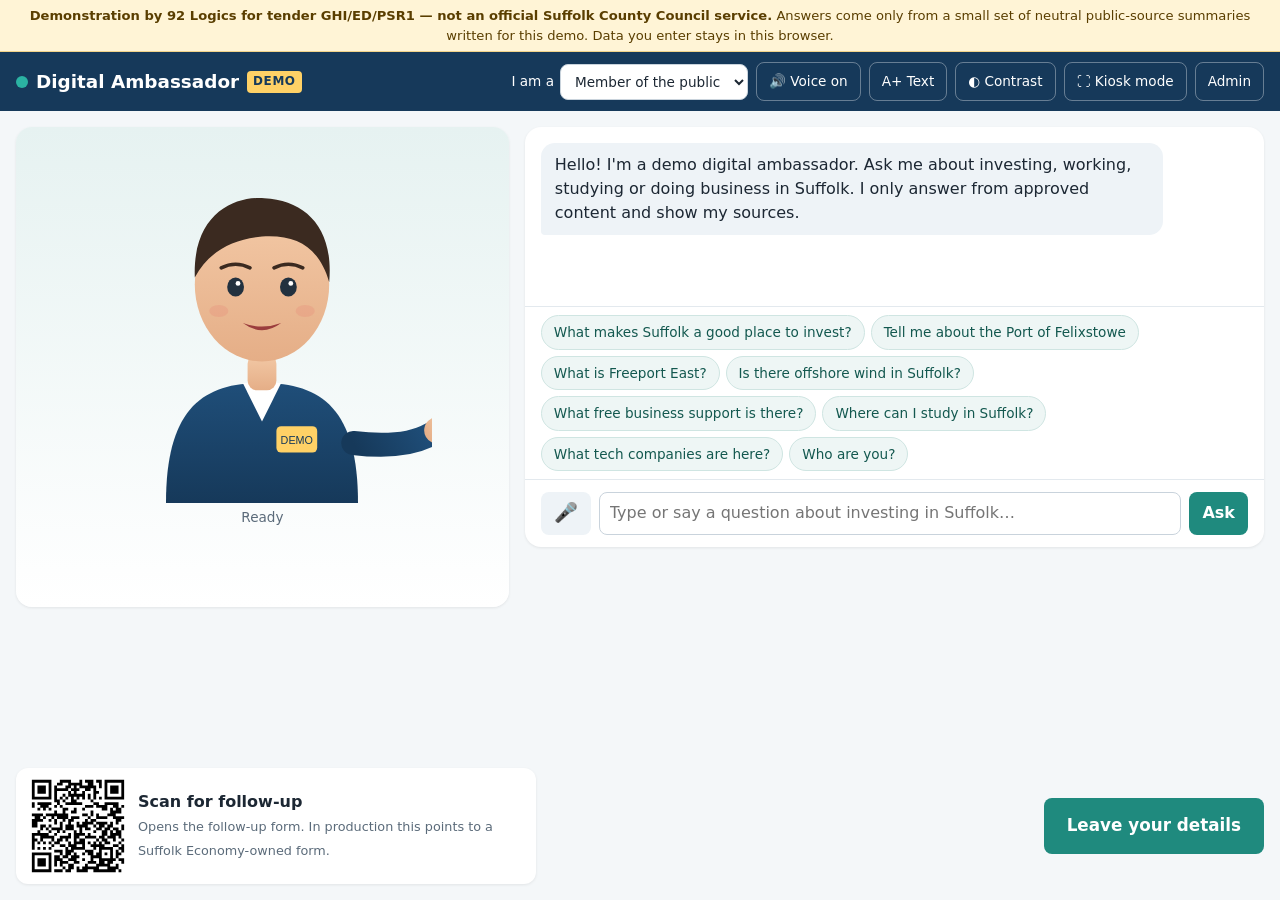
==== index.html @ 6f63621a "Digital Ambassador demo for tender GHI/ED/PSR1 (not an official Suffolk County Council service)" ====
<!doctype html>
<html lang="en-GB">
<head>
<meta charset="utf-8">
<meta name="viewport" content="width=device-width, initial-scale=1">
<title>Digital Ambassador demo (92 Logics) for tender GHI/ED/PSR1</title>
<meta name="description" content="Demonstration by 92 Logics for tender GHI/ED/PSR1. Not an official Suffolk County Council service.">
<link rel="icon" href="data:image/svg+xml,%3Csvg xmlns=%22http://www.w3.org/2000/svg%22 viewBox=%220 0 16 16%22%3E%3Ccircle cx=%228%22 cy=%228%22 r=%227%22 fill=%22%232bb3a3%22/%3E%3C/svg%3E"><link rel="stylesheet" href="styles.css">
</head>
<body>
<div class="disclaimer" role="note" id="disclaimer">
  <strong>Demonstration by 92 Logics for tender GHI/ED/PSR1 — not an official Suffolk County Council service.</strong>
  Answers come only from a small set of neutral public-source summaries written for this demo. Data you enter stays in this browser.
</div>
<header class="top">
  <div class="brand"><span class="dot"></span> Digital Ambassador <span class="tag">DEMO</span></div>
  <nav class="controls" aria-label="Display and accessibility controls">
    <label class="sel">I am a
      <select id="audience" aria-label="Audience">
        <option value="general">Member of the public</option>
        <option value="investor">Investor</option>
        <option value="business">Business</option>
        <option value="student">Student</option>
        <option value="partner">Partner organisation</option>
      </select>
    </label>
    <button id="btnVoice" class="ghost" aria-pressed="true" title="Spoken answers on/off">🔊 Voice on</button>
    <button id="btnText" class="ghost" aria-pressed="false" title="Larger text">A+ Text</button>
    <button id="btnContrast" class="ghost" aria-pressed="false" title="High contrast">◐ Contrast</button>
    <button id="btnKiosk" class="ghost" title="Full-screen event mode">⛶ Kiosk mode</button>
    <a class="ghost admin-link" href="admin.html">Admin</a>
  </nav>
</header>

<main class="stage">
  <section class="avatar-wrap" aria-label="Avatar">
    <div id="avatar" class="avatar idle" aria-hidden="true">
      <svg viewBox="0 0 240 300" width="100%" height="100%" role="img">
        <defs>
          <linearGradient id="g-skin" x1="0" x2="0" y1="0" y2="1"><stop offset="0" stop-color="#f3c9a6"/><stop offset="1" stop-color="#e5ae87"/></linearGradient>
          <linearGradient id="g-coat" x1="0" x2="0" y1="0" y2="1"><stop offset="0" stop-color="#1f4e79"/><stop offset="1" stop-color="#16395a"/></linearGradient>
        </defs>
        <ellipse cx="120" cy="292" rx="80" ry="7" fill="#000" opacity=".12"/>
        <g class="body">
          <path d="M40 300 C40 222 70 200 120 200 C170 200 200 222 200 300 Z" fill="url(#g-coat)"/>
          <path d="M104 200 L120 232 L136 200 Z" fill="#fff"/>
          <rect x="132" y="236" width="34" height="22" rx="4" fill="#ffd166"/><text x="149" y="251" font-size="9" text-anchor="middle" font-family="sans-serif" fill="#16395a">DEMO</text>
          <g class="arm"><path d="M196 250 C214 226 222 206 222 190" stroke="url(#g-coat)" stroke-width="20" stroke-linecap="round" fill="none"/><circle cx="222" cy="184" r="11" fill="url(#g-skin)"/></g>
        </g>
        <g class="head">
          <rect x="108" y="176" width="24" height="30" rx="8" fill="url(#g-skin)"/>
          <ellipse cx="120" cy="118" rx="56" ry="64" fill="url(#g-skin)"/>
          <path d="M64 112 C62 58 98 44 122 46 C156 48 180 70 176 116 C168 88 150 76 120 78 C96 80 76 90 64 112 Z" fill="#3b2a20"/>
          <g class="eyes">
            <ellipse class="eye" cx="98" cy="120" rx="7" ry="8" fill="#22313f"/>
            <ellipse class="eye" cx="142" cy="120" rx="7" ry="8" fill="#22313f"/>
            <circle cx="100" cy="117" r="2" fill="#fff"/><circle cx="144" cy="117" r="2" fill="#fff"/>
          </g>
          <path d="M86 104 Q98 98 110 104" stroke="#3b2a20" stroke-width="3" fill="none" stroke-linecap="round"/>
          <path d="M130 104 Q142 98 154 104" stroke="#3b2a20" stroke-width="3" fill="none" stroke-linecap="round"/>
          <ellipse cx="84" cy="140" rx="8" ry="5" fill="#e88f7a" opacity=".35"/><ellipse cx="156" cy="140" rx="8" ry="5" fill="#e88f7a" opacity=".35"/>
          <g class="mouth-g"><path class="mouth" d="M104 150 Q120 162 136 150 Q120 156 104 150 Z" fill="#9b3d3d"/></g>
        </g>
        <g class="listen-ring"><circle cx="120" cy="118" r="78" fill="none" stroke="#2bb3a3" stroke-width="3"/></g>
      </svg>
    </div>
    <div class="status" id="status" aria-live="polite">Ready</div>
    <div class="captions" id="captions" aria-live="polite" aria-label="Captions"></div>
  </section>

  <section class="chat" aria-label="Conversation">
    <div class="messages" id="messages" role="log" aria-live="polite"></div>
    <div class="suggest" id="suggest"></div>
    <form class="ask" id="askForm" autocomplete="off">
      <button type="button" id="btnMic" class="mic" title="Speak your question" aria-label="Speak your question">🎤</button>
      <input id="q" type="text" maxlength="300" placeholder="Type or say a question about investing in Suffolk…" aria-label="Your question">
      <button type="submit" class="primary">Ask</button>
    </form>
  </section>
</main>

<footer class="bottom">
  <div class="qr-card">
    <div id="qr" class="qr" aria-label="QR code to the follow-up form"></div>
    <div><strong>Scan for follow-up</strong><br><small>Opens the follow-up form. In production this points to a Suffolk Economy-owned form.</small></div>
  </div>
  <button id="btnLead" class="primary big">Leave your details</button>
</footer>

<div class="attract" id="attract" hidden>
  <div class="attract-inner">
    <div class="attract-hello">👋 Hello! Ask me about Suffolk</div>
    <div class="attract-prompt" id="attractPrompt"></div>
    <div class="attract-tap">Tap anywhere or start talking</div>
    <div class="attract-note">Demonstration by 92 Logics for tender GHI/ED/PSR1 — not an official Suffolk County Council service.</div>
  </div>
</div>
<div class="idle-warn" id="idleWarn" hidden>Still there? This conversation will reset in <span id="idleCount">15</span>s. <button id="btnStay" class="primary">I'm still here</button></div>

<dialog id="leadDlg" aria-labelledby="leadTitle">
  <form id="leadForm" method="dialog" novalidate>
    <h2 id="leadTitle">Leave your details</h2>
    <p class="small">Demo only: details are stored in this browser and can be exported by staff from the admin view. Nothing is sent anywhere.</p>
    <label>Name <input name="name" required maxlength="100"></label>
    <label>Company / organisation <input name="company" maxlength="120"></label>
    <label>Email <input name="email" type="email" required maxlength="160"></label>
    <label>Main interest
      <select name="interest">
        <option>Investing in Suffolk</option><option>Ports &amp; logistics</option><option>Clean energy</option>
        <option>Tech &amp; innovation</option><option>Skills &amp; education</option><option>Business support</option><option>Other</option>
      </select>
    </label>
    <label class="check"><input type="checkbox" name="consent" required> I agree to be contacted about my enquiry. (Required)</label>
    <div class="err" id="leadErr" role="alert"></div>
    <div class="row"><button value="cancel" formnovalidate class="ghost" id="leadCancel">Cancel</button><button id="leadSubmit" class="primary" value="default">Submit</button></div>
  </form>
</dialog>
<div class="toast" id="toast" role="status" hidden></div>

<script src="vendor/qrcode.js"></script>
<script src="kb.js"></script>
<script src="engine.js"></script>
<script src="store.js"></script>
<script src="app.js"></script>
</body>
</html>
---- styles.css ----
:root { --navy:#16395a; --teal:#1f8a7e; --teal2:#2bb3a3; --bg:#f4f7f9; --card:#fff; --ink:#1c2733; --muted:#5b6b7a; --warn:#b54708; --fs:16px; }
* { box-sizing:border-box; }
html,body { margin:0; height:100%; }
body { font:var(--fs)/1.5 system-ui,-apple-system,"Segoe UI",Roboto,Arial,sans-serif; background:var(--bg); color:var(--ink); display:flex; flex-direction:column; min-height:100vh; }
body.large { --fs:20px; }
body.contrast { --bg:#000; --card:#000; --ink:#fff; --muted:#ddd; --navy:#000; --teal:#ffd400; --teal2:#ffd400; }
body.contrast .bubble, body.contrast .chip, body.contrast input, body.contrast select { border:2px solid #fff !important; color:#fff !important; background:#000 !important; }
body.contrast a { color:#ffd400; }
.disclaimer { position:sticky; top:0; z-index:30; background:#fff4d6; color:#5a3e00; border-bottom:1px solid #f1d38a; padding:6px 14px; font-size:.82em; text-align:center; }
body.contrast .disclaimer { background:#222; color:#fff; }
.top { display:flex; align-items:center; justify-content:space-between; gap:12px; padding:10px 16px; background:var(--navy); color:#fff; flex-wrap:wrap; }
.brand { font-weight:700; font-size:1.15em; display:flex; align-items:center; gap:8px; }
.brand .dot { width:12px; height:12px; border-radius:50%; background:var(--teal2); display:inline-block; }
.tag { font-size:.65em; background:#ffd166; color:#16395a; padding:2px 6px; border-radius:4px; letter-spacing:.05em; }
.controls { display:flex; gap:8px; align-items:center; flex-wrap:wrap; }
.controls .sel { font-size:.85em; display:flex; gap:6px; align-items:center; }
select, input { font:inherit; padding:8px 10px; border:1px solid #c9d3dc; border-radius:8px; background:#fff; color:#1c2733; }
button, .ghost { font:inherit; cursor:pointer; border-radius:8px; padding:8px 12px; border:1px solid transparent; }
.ghost { background:transparent; color:#fff; border-color:rgba(255,255,255,.35); text-decoration:none; font-size:.85em; }
.ghost:hover { background:rgba(255,255,255,.12); }
.primary { background:var(--teal); color:#fff; font-weight:600; }
.primary:hover { filter:brightness(1.08); }
.primary.big { padding:14px 22px; font-size:1.05em; }
button:focus-visible, a:focus-visible, input:focus-visible, select:focus-visible { outline:3px solid #ffbf47; outline-offset:2px; }
.stage { flex:1 0 auto; display:grid; grid-template-columns: minmax(260px, 2fr) 3fr; gap:16px; padding:16px; align-items:start; }
@media (max-width: 820px) { .stage { grid-template-columns:1fr; } .avatar { height:240px !important; } }
.avatar-wrap { background:linear-gradient(180deg,#e6f2f1,#fff); border-radius:16px; padding:16px; display:flex; flex-direction:column; align-items:center; justify-content:flex-start; box-shadow:0 1px 3px rgba(0,0,0,.08); }
body.contrast .avatar-wrap { background:#000; border:2px solid #fff; }
.avatar { width:100%; max-width:340px; height:360px; }
.status { font-size:.85em; color:var(--muted); margin-top:4px; }
.captions { margin-top:10px; min-height:3.2em; width:100%; background:rgba(22,57,90,.92); color:#fff; border-radius:10px; padding:10px 14px; font-size:1.05em; text-align:center; max-height:10.5em; overflow-y:auto; }
.captions:empty { visibility:hidden; }
/* Avatar animation */
.avatar .head, .avatar .body { transform-origin:120px 200px; }
.avatar.idle .head, .avatar.speaking .head { animation:bob 4s ease-in-out infinite; }
@keyframes bob { 50% { transform:translateY(-3px) rotate(.6deg); } }
.avatar .eye { transform-box:fill-box; transform-origin:center; animation:blink 5s infinite; }
@keyframes blink { 0%,94%,100% { transform:scaleY(1); } 96% { transform:scaleY(.1); } }
.avatar .mouth { transform-box:fill-box; transform-origin:center top; }
.avatar.speaking .mouth { animation:talk .28s ease-in-out infinite alternate; }
@keyframes talk { from { transform:scaleY(.6); } to { transform:scaleY(2.2); } }
.avatar .arm { transform-box:view-box; transform-origin:196px 250px; transform:rotate(60deg); transition:transform .4s; }
.avatar.waving .arm { animation:wave 1s ease-in-out infinite; }
@keyframes wave { 0%,100% { transform:rotate(0deg); } 50% { transform:rotate(-18deg); } }
.avatar .listen-ring { opacity:0; transform-box:fill-box; transform-origin:center; }
.avatar.listening .listen-ring { animation:ring 1.2s ease-out infinite; }
@keyframes ring { 0% { opacity:.8; transform:scale(.95); } 100% { opacity:0; transform:scale(1.15); } }
.avatar.thinking .eyes { transform:translateY(-4px); transition:transform .2s; }
@media (prefers-reduced-motion: reduce) { .avatar * { animation:none !important; } }
/* Chat */
.chat { background:var(--card); border-radius:16px; display:flex; flex-direction:column; min-height:420px; box-shadow:0 1px 3px rgba(0,0,0,.08); overflow:hidden; }
.messages { flex:1; overflow-y:auto; padding:16px; display:flex; flex-direction:column; gap:12px; max-height:56vh; }
body.kiosk .messages { max-height:62vh; }
.msg { max-width:88%; }
.msg.user { align-self:flex-end; }
.msg .bubble { padding:10px 14px; border-radius:14px; background:#eef3f7; white-space:pre-wrap; }
.msg.user .bubble { background:var(--teal); color:#fff; border-bottom-right-radius:4px; }
.msg.bot .bubble { border-bottom-left-radius:4px; }
.msg.unanswered .bubble { background:#fff4e5; border:1px solid #f5c07a; }
.msg.moderated .bubble { background:#f3eefc; border:1px solid #c9b5f0; }
.cites, .signpost, .related { font-size:.8em; margin-top:6px; color:var(--muted); }
.cite { color:var(--navy); margin-right:6px; }
body.contrast .cite { color:#ffd400; }
.illus { background:#ffe8a3; color:#5a3e00; border-radius:4px; padding:0 4px; font-size:.9em; }
.ver { opacity:.7; }
.signpost a { font-weight:600; color:var(--teal); }
.suggest { display:flex; flex-wrap:wrap; gap:6px; padding:8px 16px; border-top:1px solid #e3e9ee; }
.chip { background:#eef6f5; border:1px solid #cfe5e2; color:#13584f; border-radius:999px; padding:6px 12px; font-size:.85em; }
.chip:hover { background:#dff0ee; }
.ask { display:flex; gap:8px; padding:12px 16px; border-top:1px solid #e3e9ee; }
.ask input { flex:1; }
.mic { background:#eef3f7; font-size:1.2em; padding:6px 12px; }
.mic.on { background:#e44; color:#fff; animation:ring2 1s infinite; }
.mic.unsupported { opacity:.55; }
@keyframes ring2 { 50% { box-shadow:0 0 0 6px rgba(228,68,68,.25); } }
.bottom { display:flex; justify-content:space-between; align-items:center; gap:16px; padding:10px 16px 16px; flex-wrap:wrap; }
.qr-card { display:flex; gap:12px; align-items:center; background:var(--card); padding:10px 14px; border-radius:12px; box-shadow:0 1px 3px rgba(0,0,0,.08); max-width:520px; }
.qr { width:96px; height:96px; background:#fff; flex:none; }
.qr svg { width:100%; height:100%; }
small, .small { color:var(--muted); font-size:.8em; }
/* Kiosk */
body.kiosk { --fs:19px; }
body.kiosk .admin-link, body.kiosk #btnContrast { display:none; }
body.kiosk .avatar { height:48vh; max-width:none; }
/* Attract */
.attract { position:fixed; inset:0; background:rgba(22,57,90,.86); color:#fff; display:flex; align-items:center; justify-content:center; z-index:50; cursor:pointer; text-align:center; }
.attract[hidden] { display:none; }
.attract-hello { font-size:2.4em; font-weight:700; }
.attract-prompt { font-size:1.6em; margin:18px 0; min-height:1.6em; animation:fade 4s infinite; }
@keyframes fade { 0%,100% { opacity:0; } 15%,85% { opacity:1; } }
.attract-tap { font-size:1.1em; opacity:.85; }
.attract-note { margin-top:32px; font-size:.8em; opacity:.8; }
.idle-warn { position:fixed; left:50%; bottom:24px; transform:translateX(-50%); background:#fff; color:#1c2733; padding:12px 16px; border-radius:12px; box-shadow:0 6px 24px rgba(0,0,0,.25); z-index:40; display:flex; gap:10px; align-items:center; }
.idle-warn[hidden] { display:none; }
dialog { border:none; border-radius:16px; padding:0; max-width:440px; width:94vw; box-shadow:0 12px 40px rgba(0,0,0,.3); }
dialog::backdrop { background:rgba(0,0,0,.45); }
dialog form, .lead-page form { padding:20px; display:flex; flex-direction:column; gap:10px; }
dialog h2 { margin:0; }
dialog label, .lead-page label { display:flex; flex-direction:column; gap:4px; font-size:.9em; }
label.check { flex-direction:row; align-items:flex-start; gap:8px; }
.row { display:flex; gap:8px; justify-content:flex-end; }
dialog .ghost, .lead-page .ghost { color:#1c2733; border-color:#c9d3dc; }
.err { color:#b42318; font-size:.85em; min-height:1em; }
.toast { position:fixed; right:16px; bottom:16px; background:#13584f; color:#fff; padding:12px 16px; border-radius:10px; max-width:380px; z-index:60; box-shadow:0 6px 20px rgba(0,0,0,.25); }
.toast[hidden] { display:none; }
/* Admin */
.admin main { padding:16px; max-width:1200px; margin:0 auto; width:100%; }
.tabs { display:flex; gap:6px; margin-bottom:12px; flex-wrap:wrap; }
.tabs button { background:#e3e9ee; }
.tabs button[aria-selected="true"] { background:var(--navy); color:#fff; }
.panel { background:#fff; border-radius:12px; padding:16px; box-shadow:0 1px 3px rgba(0,0,0,.08); margin-bottom:16px; }
table { width:100%; border-collapse:collapse; font-size:.85em; }
th, td { text-align:left; padding:6px 8px; border-bottom:1px solid #e3e9ee; vertical-align:top; }
th { background:#f4f7f9; }
tr.blocked td { opacity:.55; text-decoration:line-through; }
tr.blocked td.actions, tr.blocked td.status-cell { text-decoration:none; opacity:1; }
.badge { display:inline-block; padding:1px 8px; border-radius:999px; font-size:.8em; }
.badge.ok { background:#dcfae6; color:#085d3a; } .badge.no { background:#fee4e2; color:#912018; }
.cards { display:grid; grid-template-columns:repeat(auto-fit,minmax(150px,1fr)); gap:10px; margin-bottom:12px; }
.card { background:#f4f7f9; border-radius:10px; padding:10px 12px; }
.card b { display:block; font-size:1.6em; color:var(--navy); }
.bar { height:10px; background:var(--teal2); border-radius:5px; display:inline-block; vertical-align:middle; }
.form-grid { display:grid; grid-template-columns:1fr 1fr; gap:8px; }
.form-grid textarea { grid-column:1/-1; min-height:90px; font:inherit; padding:8px; border:1px solid #c9d3dc; border-radius:8px; }
.form-grid .full { grid-column:1/-1; }
.danger { background:#b42318; color:#fff; }
.secondary { background:#e3e9ee; color:#1c2733; }
.lead-page { max-width:480px; margin:24px auto; background:#fff; border-radius:16px; box-shadow:0 1px 3px rgba(0,0,0,.08); }
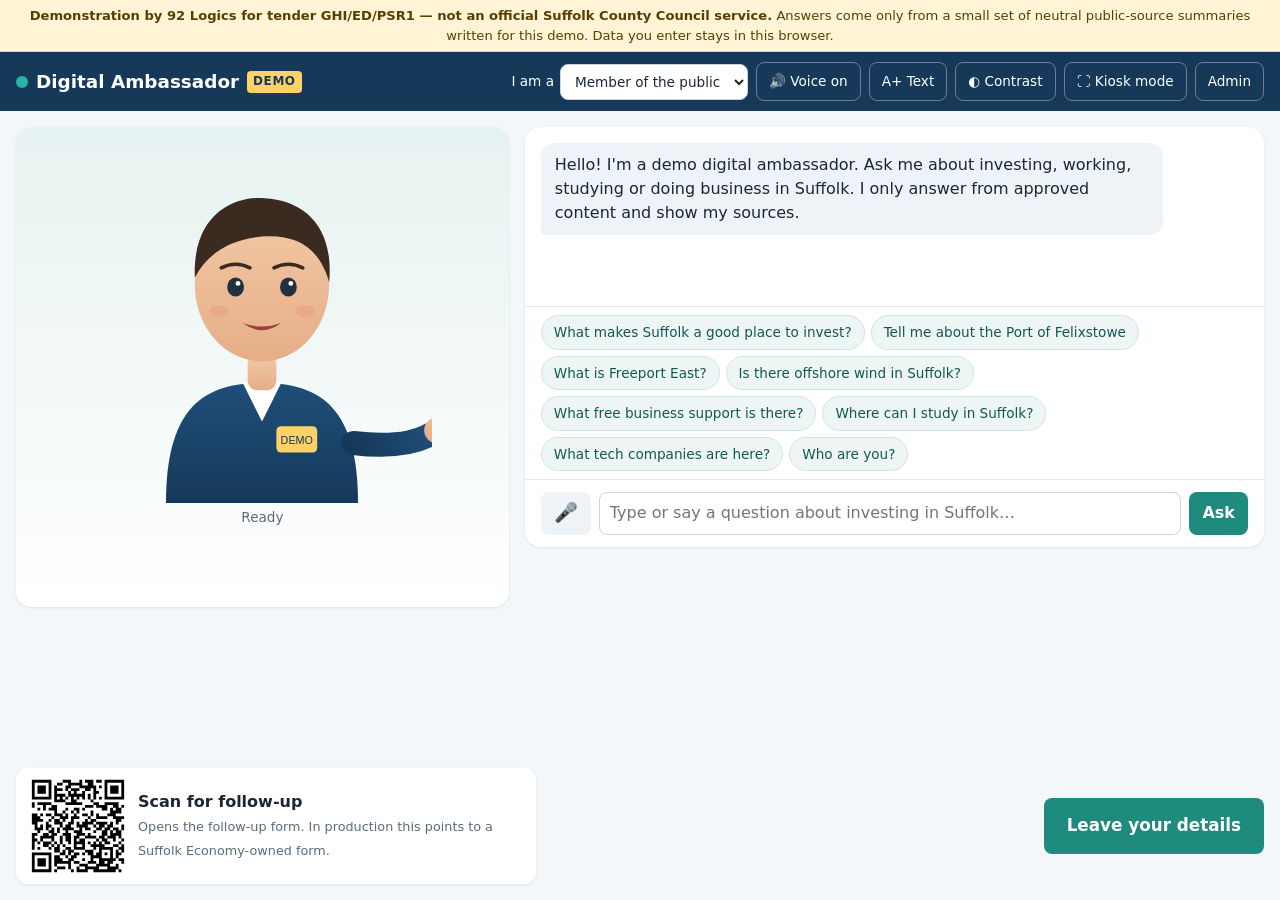
==== commit c0c3949c: "Keep disclaimer and header sticky together so controls stay clickable when scrolled" ====
--- a/index.html
+++ b/index.html
@@ -8,6 +8,7 @@
 <link rel="icon" href="data:image/svg+xml,%3Csvg xmlns=%22http://www.w3.org/2000/svg%22 viewBox=%220 0 16 16%22%3E%3Ccircle cx=%228%22 cy=%228%22 r=%227%22 fill=%22%232bb3a3%22/%3E%3C/svg%3E"><link rel="stylesheet" href="styles.css">
 </head>
 <body>
+<div class="topbar">
 <div class="disclaimer" role="note" id="disclaimer">
   <strong>Demonstration by 92 Logics for tender GHI/ED/PSR1 — not an official Suffolk County Council service.</strong>
   Answers come only from a small set of neutral public-source summaries written for this demo. Data you enter stays in this browser.
@@ -31,6 +32,7 @@
     <a class="ghost admin-link" href="admin.html">Admin</a>
   </nav>
 </header>
+</div>
 
 <main class="stage">
   <section class="avatar-wrap" aria-label="Avatar">
--- a/styles.css
+++ b/styles.css
@@ -6,7 +6,8 @@
 body.contrast { --bg:#000; --card:#000; --ink:#fff; --muted:#ddd; --navy:#000; --teal:#ffd400; --teal2:#ffd400; }
 body.contrast .bubble, body.contrast .chip, body.contrast input, body.contrast select { border:2px solid #fff !important; color:#fff !important; background:#000 !important; }
 body.contrast a { color:#ffd400; }
-.disclaimer { position:sticky; top:0; z-index:30; background:#fff4d6; color:#5a3e00; border-bottom:1px solid #f1d38a; padding:6px 14px; font-size:.82em; text-align:center; }
+.topbar { position:sticky; top:0; z-index:30; }
+.disclaimer { background:#fff4d6; color:#5a3e00; border-bottom:1px solid #f1d38a; padding:6px 14px; font-size:.82em; text-align:center; }
 body.contrast .disclaimer { background:#222; color:#fff; }
 .top { display:flex; align-items:center; justify-content:space-between; gap:12px; padding:10px 16px; background:var(--navy); color:#fff; flex-wrap:wrap; }
 .brand { font-weight:700; font-size:1.15em; display:flex; align-items:center; gap:8px; }
